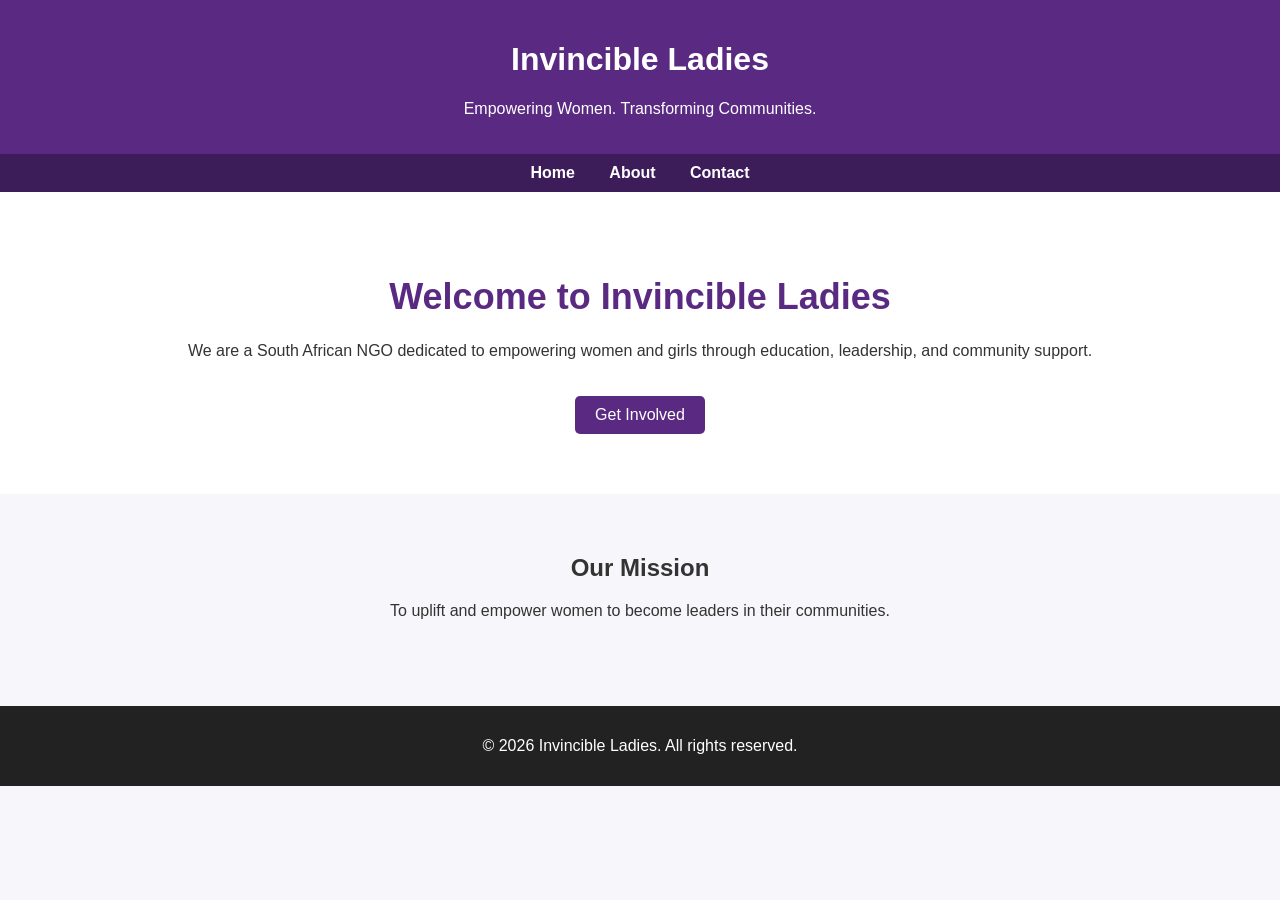
==== index.html @ d8880872 "Create index.html" ====
<!DOCTYPE html>
<html lang="en">
<head>
  <meta charset="UTF-8">
  <meta name="viewport" content="width=device-width, initial-scale=1.0">
  <title>Invincible Ladies</title>
  <style>
    body {
      margin: 0;
      font-family: Arial, sans-serif;
      background: #f7f7fb;
      color: #333;
    }

    header {
      background: #5a2a82;
      color: white;
      padding: 20px;
      text-align: center;
    }

    nav {
      background: #3d1c5a;
      padding: 10px;
      text-align: center;
    }

    nav a {
      color: white;
      margin: 0 15px;
      text-decoration: none;
      font-weight: bold;
    }

    .hero {
      padding: 60px 20px;
      text-align: center;
      background: white;
    }

    .hero h1 {
      color: #5a2a82;
      font-size: 36px;
    }

    .btn {
      background: #5a2a82;
      color: white;
      padding: 10px 20px;
      text-decoration: none;
      border-radius: 5px;
      display: inline-block;
      margin-top: 20px;
    }

    section {
      padding: 40px 20px;
      text-align: center;
    }

    footer {
      background: #222;
      color: white;
      text-align: center;
      padding: 15px;
      margin-top: 30px;
    }
  </style>
</head>
<body>

<header>
  <h1>Invincible Ladies</h1>
  <p>Empowering Women. Transforming Communities.</p>
</header>

<nav>
  <a href="#">Home</a>
  <a href="#">About</a>
  <a href="#">Contact</a>
</nav>

<div class="hero">
  <h1>Welcome to Invincible Ladies</h1>
  <p>We are a South African NGO dedicated to empowering women and girls through education, leadership, and community support.</p>
  <a class="btn" href="#">Get Involved</a>
</div>

<section>
  <h2>Our Mission</h2>
  <p>To uplift and empower women to become leaders in their communities.</p>
</section>

<footer>
  <p>&copy; 2026 Invincible Ladies. All rights reserved.</p>
</footer>

</body>
</html>
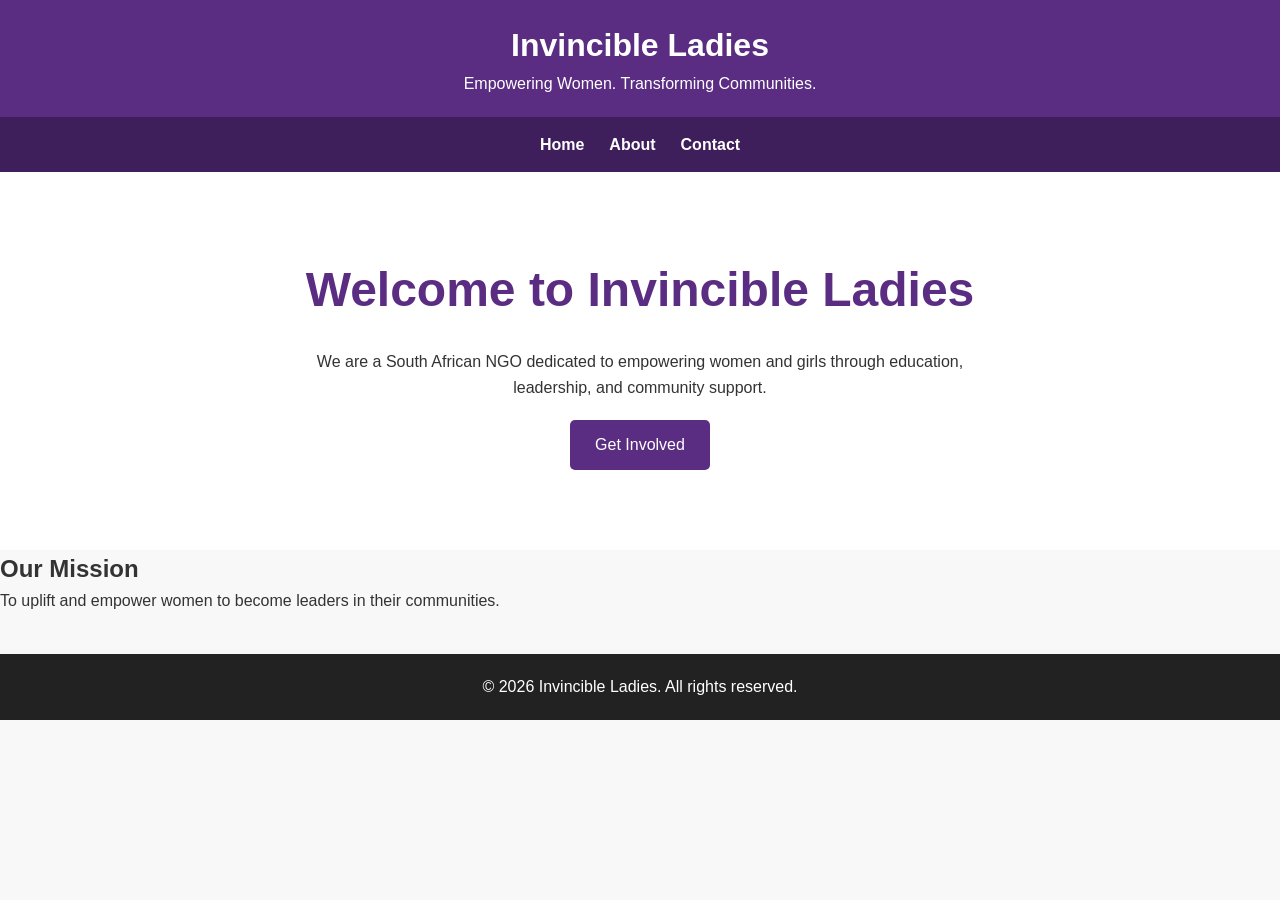
==== commit 03c79ca2: "Update index.html" ====
--- a/index.html
+++ b/index.html
@@ -4,68 +4,7 @@
   <meta charset="UTF-8">
   <meta name="viewport" content="width=device-width, initial-scale=1.0">
   <title>Invincible Ladies</title>
-  <style>
-    body {
-      margin: 0;
-      font-family: Arial, sans-serif;
-      background: #f7f7fb;
-      color: #333;
-    }
-
-    header {
-      background: #5a2a82;
-      color: white;
-      padding: 20px;
-      text-align: center;
-    }
-
-    nav {
-      background: #3d1c5a;
-      padding: 10px;
-      text-align: center;
-    }
-
-    nav a {
-      color: white;
-      margin: 0 15px;
-      text-decoration: none;
-      font-weight: bold;
-    }
-
-    .hero {
-      padding: 60px 20px;
-      text-align: center;
-      background: white;
-    }
-
-    .hero h1 {
-      color: #5a2a82;
-      font-size: 36px;
-    }
-
-    .btn {
-      background: #5a2a82;
-      color: white;
-      padding: 10px 20px;
-      text-decoration: none;
-      border-radius: 5px;
-      display: inline-block;
-      margin-top: 20px;
-    }
-
-    section {
-      padding: 40px 20px;
-      text-align: center;
-    }
-
-    footer {
-      background: #222;
-      color: white;
-      text-align: center;
-      padding: 15px;
-      margin-top: 30px;
-    }
-  </style>
+ <link rel="stylesheet" href="css/style.css">
 </head>
 <body>
 
--- a/css/style.css
+++ b/css/style.css
@@ -0,0 +1,98 @@
+/* General Styles */
+* {
+    margin: 0;
+    padding: 0;
+    box-sizing: border-box;
+}
+
+body {
+    font-family: Arial, Helvetica, sans-serif;
+    line-height: 1.6;
+    background: #f8f8f8;
+    color: #333;
+}
+
+/* Header */
+header {
+    background: #5A2D82;
+    color: white;
+    text-align: center;
+    padding: 20px;
+}
+
+/* Navigation */
+nav {
+    background: #3E1E5B;
+    display: flex;
+    justify-content: center;
+    gap: 25px;
+    padding: 15px;
+}
+
+nav a {
+    color: white;
+    text-decoration: none;
+    font-weight: bold;
+}
+
+nav a:hover {
+    color: #FFD700;
+}
+
+/* Hero */
+.hero {
+    background: white;
+    text-align: center;
+    padding: 80px 20px;
+}
+
+.hero h1 {
+    font-size: 3rem;
+    color: #5A2D82;
+}
+
+.hero p {
+    max-width: 700px;
+    margin: 20px auto;
+}
+
+/* Button */
+.btn {
+    display: inline-block;
+    background: #5A2D82;
+    color: white;
+    padding: 12px 25px;
+    text-decoration: none;
+    border-radius: 5px;
+}
+
+.btn:hover {
+    background: #3E1E5B;
+}
+
+/* Content */
+.container {
+    max-width: 1100px;
+    margin: auto;
+    padding: 40px 20px;
+}
+
+/* Footer */
+footer {
+    background: #222;
+    color: white;
+    text-align: center;
+    padding: 20px;
+    margin-top: 40px;
+}
+
+/* Mobile */
+@media (max-width: 768px) {
+    nav {
+        flex-direction: column;
+    }
+
+    .hero h1 {
+        font-size: 2rem;
+    }
+}
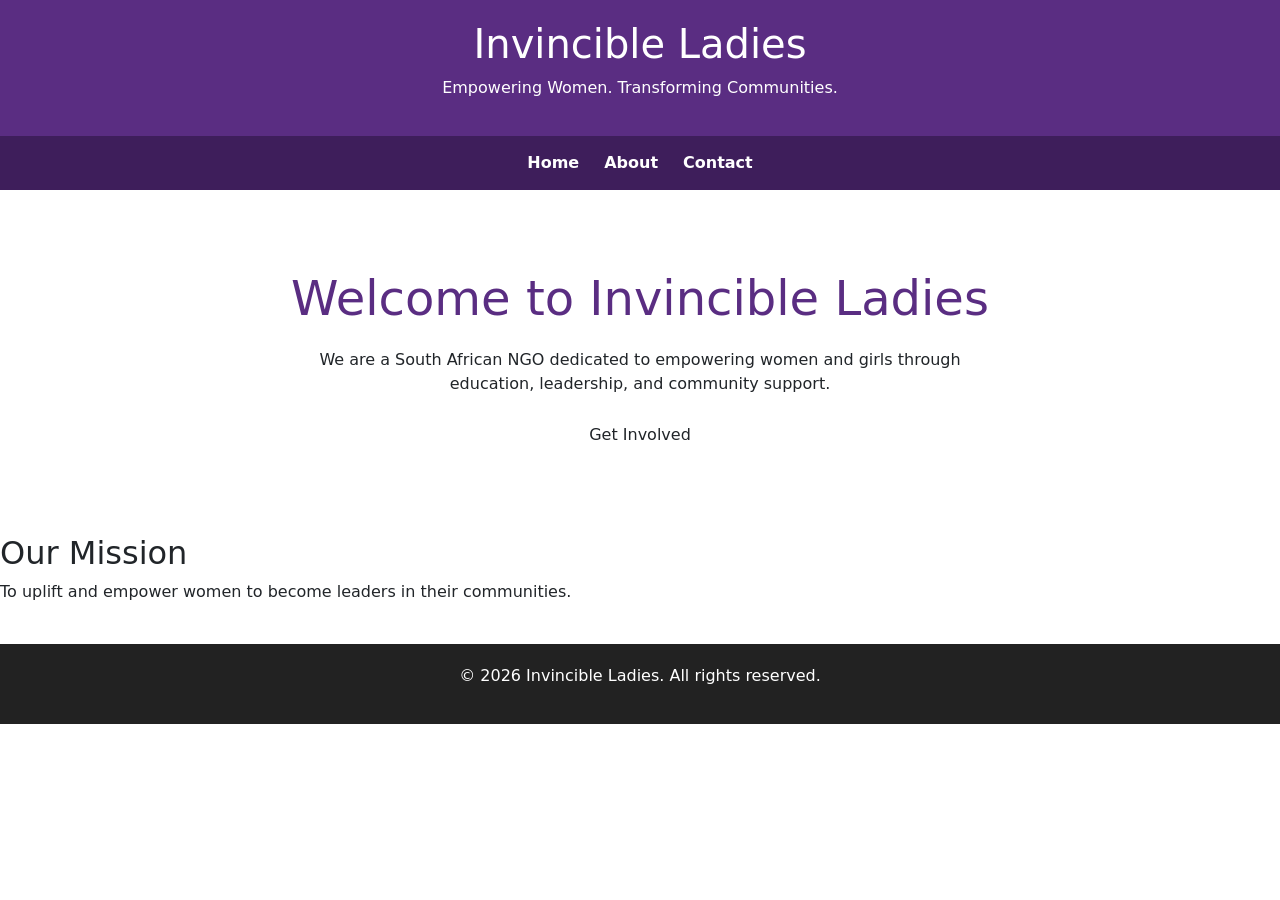
==== commit a40f1447: "Update index.html" ====
--- a/index.html
+++ b/index.html
@@ -5,6 +5,7 @@
   <meta name="viewport" content="width=device-width, initial-scale=1.0">
   <title>Invincible Ladies</title>
  <link rel="stylesheet" href="css/style.css">
+  <link href="https://cdn.jsdelivr.net/npm/bootstrap@5.3.7/dist/css/bootstrap.min.css" rel="stylesheet">
 </head>
 <body>
 
